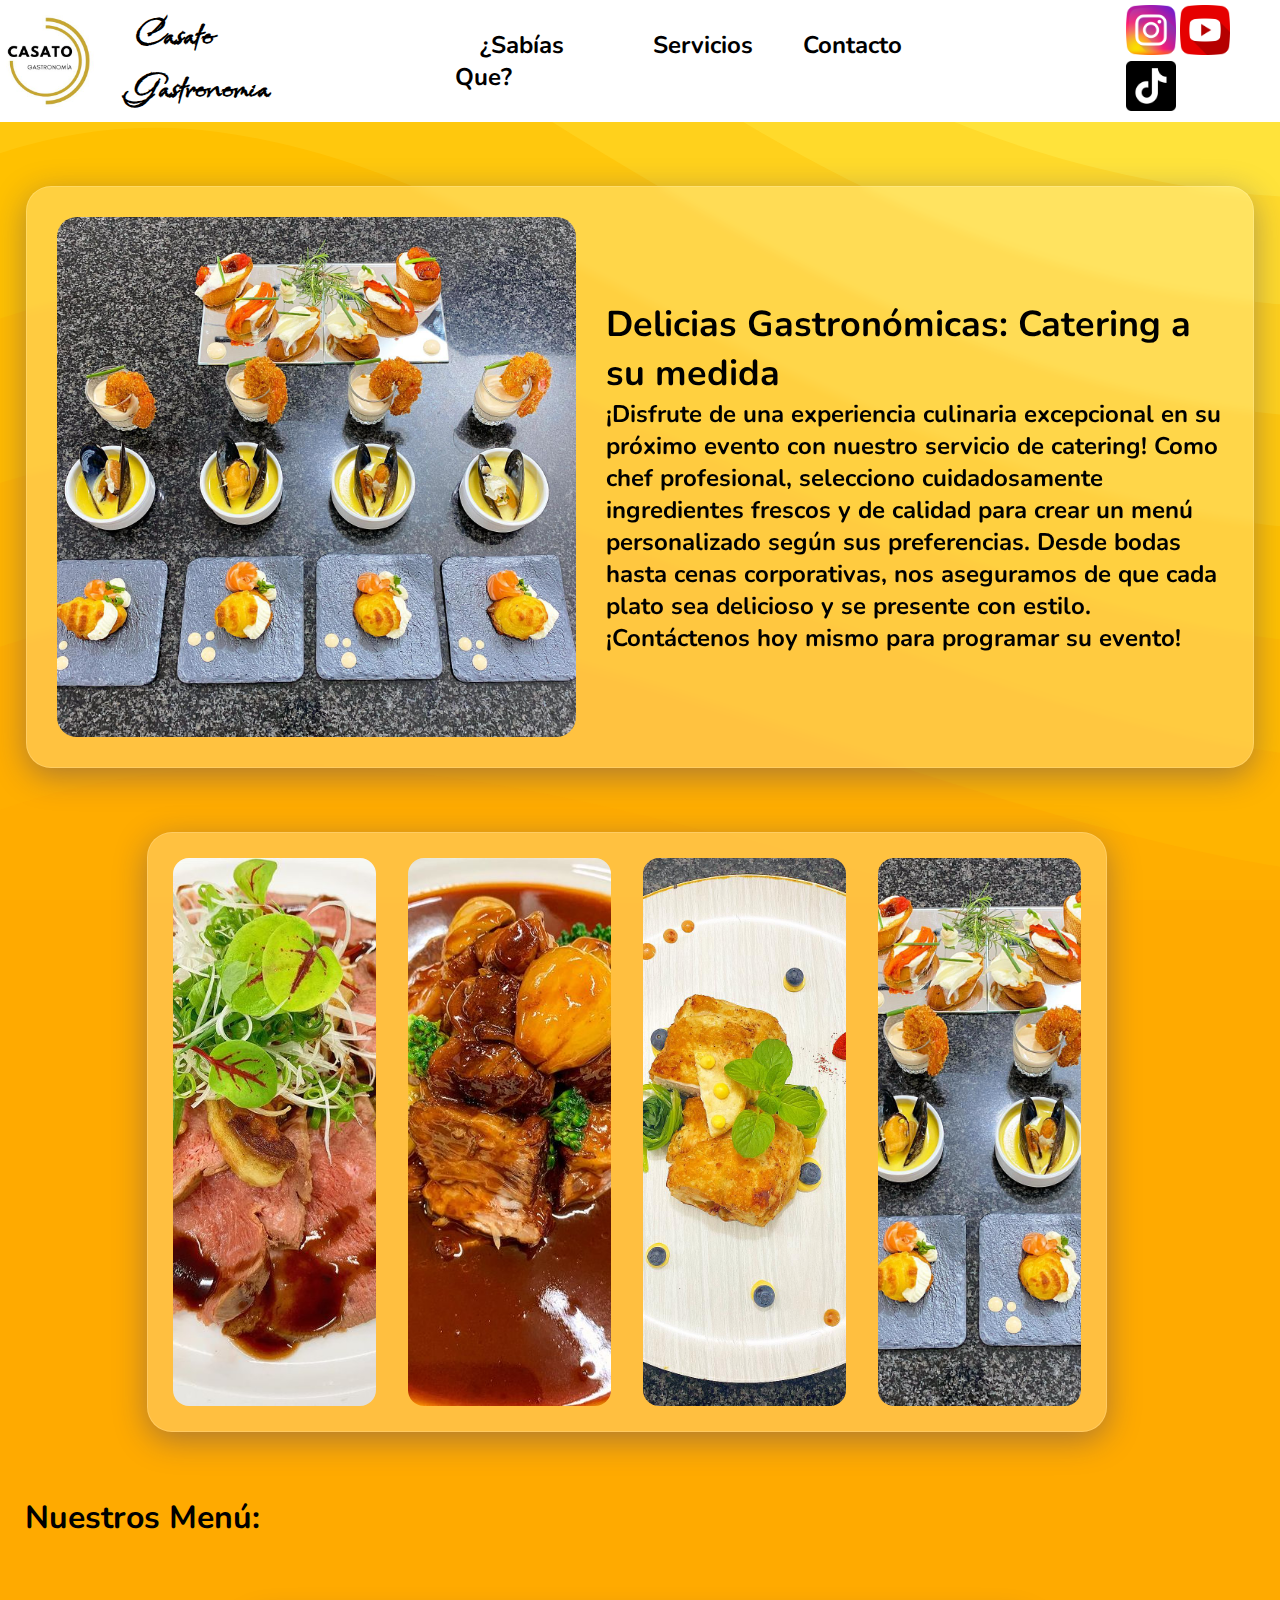
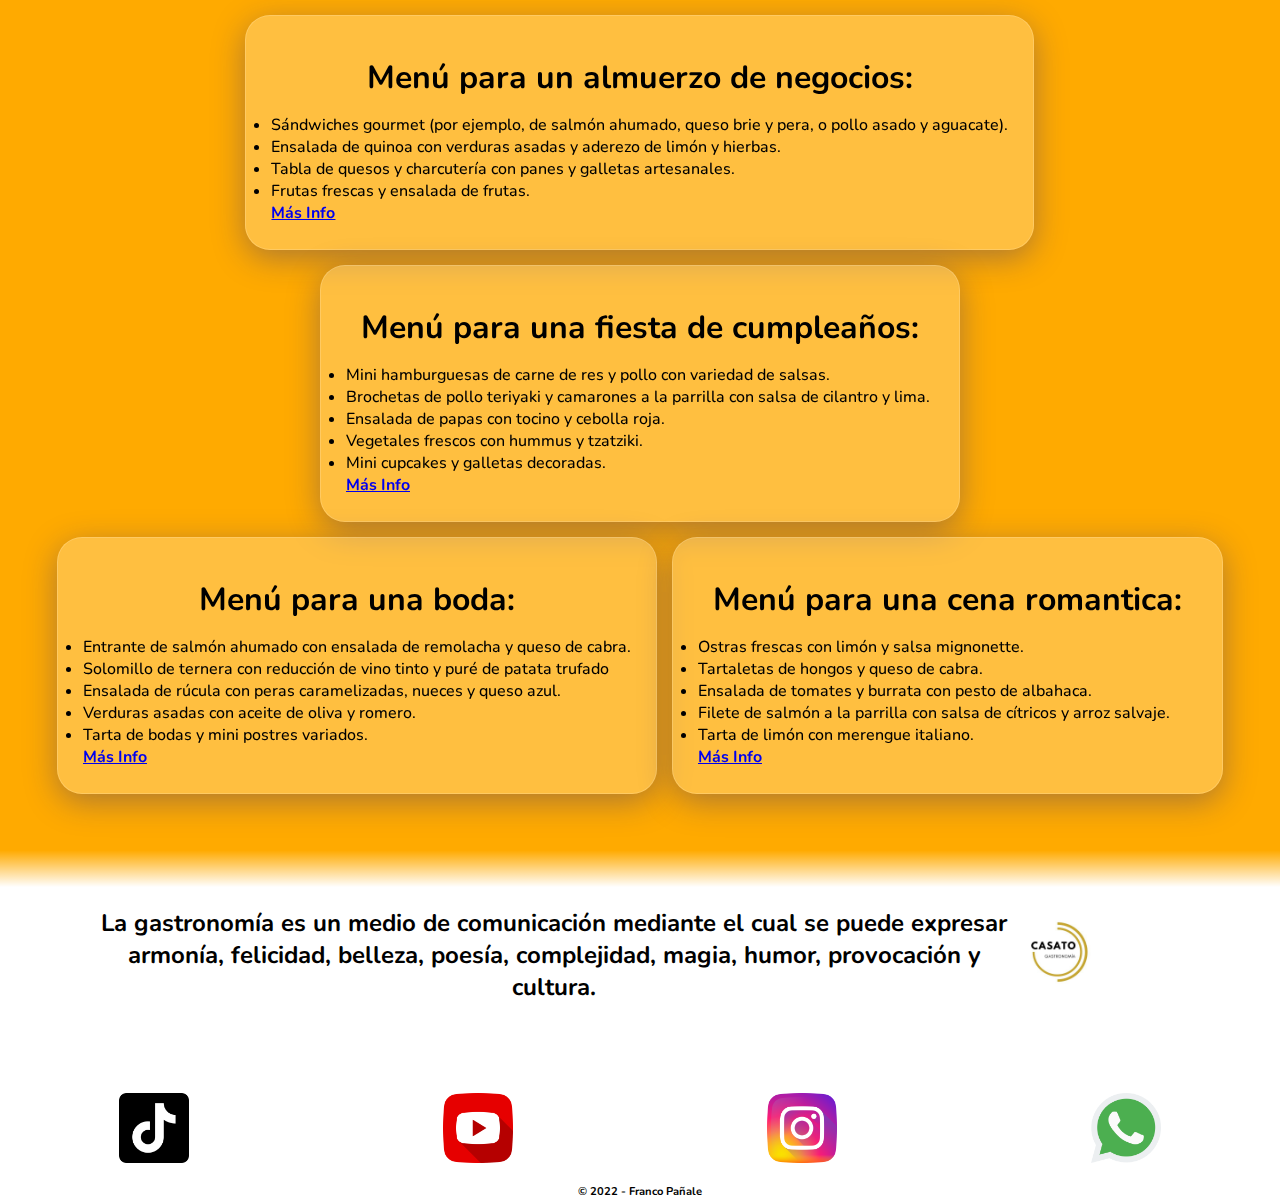
==== index.html @ 511fb8b0 "Casato-Gastronomia" ====
<!DOCTYPE html>
<html lang="en">

<head>
    <meta charset="UTF-8">
    <meta http-equiv="X-UA-Compatible" content="IE=edge">
    <meta name="viewport" content="width=device-width, initial-scale=1.0">
    <!--SEO-->
    <meta name="description" content="Somos una empresa de servicio de catering para eventos sociales y empresariales.">
    <meta name="keywords"
        content="Catering, Comida, Empresa, Fiestas, Eventos, Gourmet, Cumpleaños, Bautismos, Casamientos">
    <meta name="author" content="Franco Pañale">
    <title>Casato Gastronomía</title>
    <!--ICONO-->
    <link rel="icon" href="./img/logo.jpg" />
    <!--CSS-->
    <link href="https://cdn.jsdelivr.net/npm/bootstrap@5.3.0-alpha1/dist/css/bootstrap.min.css" rel="stylesheet"
        integrity="sha384-GLhlTQ8iRABdZLl6O3oVMWSktQOp6b7In1Zl3/Jr59b6EGGoI1aFkw7cmDA6j6gD" crossorigin="anonymous">
    <link rel="stylesheet" href="./estilos/style.css">
    <!-- OPEN GRAPH -->
    <meta property="og:title" content="Casato Gastronomia - Christian Asato">
    <meta property="og:type" content="website">
    <meta property="og:url" content="">
    <meta property="og:image"
        content="https://instagram.faep32-1.fna.fbcdn.net/v/t51.2885-19/312660041_188444640396712_4401179945038008953_n.jpg?stp=dst-jpg_s320x320&_nc_ht=instagram.faep32-1.fna.fbcdn.net&_nc_cat=104&_nc_ohc=FjXDxzBrMm0AX_UNTYy&edm=AOQ1c0wBAAAA&ccb=7-5&oh=00_AfDBjYqFD13P1LtFJxtyLZEIPd51VN4vnc2GtSHaodG-qA&oe=639FA82A&_nc_sid=8fd12b">
    <!--FONTS-->
    <link rel="preconnect" href="https://fonts.googleapis.com">
    <link rel="preconnect" href="https://fonts.gstatic.com" crossorigin>
    <link href="https://fonts.googleapis.com/css2?family=Babylonica&display=swap" rel="stylesheet">
    
    <script defer src="./JS/app.js"></script>
</head>

<body>
    <header class="header">
        <div class="logo">
            <a href="index.html"><img src="./img/logo.jpg" alt="Logo Casato">
                <h1 style="font-family: 'Babylonica', cursive;">Casato Gastronomia</h1>
            </a>
        </div>
        <nav class="nav-h">
            <ul>
                <li><a href="./pages/info.html">¿Sabías Que?</a></li>
                <li><a href="./pages/servicios.html">Servicios</a></li>
                <li><a href="./pages/contacto.html">Contacto</a></li>
            </ul>
        </nav>

        <div class="redes-nav">
            <a href="https://www.instagram.com/casato_gastronomia/" target="_blank"><img src="./img/instagram.png"
                    alt="instagram"></a>
            <a href="https://www.youtube.com/@casatogastronomia" target="_blank"><img src="./img/youtube.png"
                    alt="youtube"></a>
            <a href="https://www.tiktok.com/@casatogastronomia?_t=8XxzHCLe8hi&_r=1" target="_blank"><img
                    src="./img/tik-tok.png" alt="tik-tok"></a>
        </div>

            <!--MENU VERSION MOBILE-->

        <a onclick="openNav()" class="menu" href="#"><img src="./navbar-mobile/menu.png" alt="Menu Hamburguesa" style="width: 10%;"></a>
                    
        <div id="mobile-menu" class="overlay">
            <a onclick="closeNav()" href="" class="close">&times;</a>
            <div class="overlay-content">
                <a href="./pages/info.html">¿Sabías Que?</a>
                <a href="./pages/servicios.html">Servicios</a>
                <a href="./pages/contacto.html">Contacto</a>
            </div>
        </div>
    </header>
    <main class="container-fluid">
        <section class="presentacion">
                <img src="./img/img-plato4.jpg" alt="Chef Christian Asato" class="Comida">
            <div class="txt-presentacion">
                <h2>Delicias Gastronómicas: Catering a su medida</h2>
                <p>¡Disfrute de una experiencia culinaria excepcional en su próximo evento con nuestro servicio de catering! Como chef profesional, selecciono cuidadosamente ingredientes frescos y de calidad para crear un menú personalizado según sus preferencias. Desde bodas hasta cenas corporativas, nos aseguramos de que cada plato sea delicioso y se presente con estilo. ¡Contáctenos hoy mismo para programar su evento!</p>
            </div>
        </section>
                        <!--CARRUSEL DE COMIDAS-->
        <div class="box">
            <div class="img1"></div>
            <div class="img2"></div>
            <div class="img3"></div>
            <div class="img4"></div>
        </div>
        
        <section class="menu-box">
            <h2>Nuestros Menú:</h2>
            <article class="menu-contain">
                <div class="menu-1">
                    <h3>Menú para un almuerzo de negocios:</h3>
                    <ul>
                        <li>Sándwiches gourmet (por ejemplo, de salmón ahumado, queso brie y pera, o pollo asado y aguacate).</li>
                        <li>Ensalada de quinoa con verduras asadas y aderezo de limón y hierbas.</li>
                        <li>Tabla de quesos y charcutería con panes y galletas artesanales.</li>
                        <li>Frutas frescas y ensalada de frutas.</li>
                    </ul>
                    <a href="./pages/contacto.html" class="btn btn-light">Más Info</a>
                </div>
                <div class="menu-2">
                    <h3>Menú para una fiesta de cumpleaños:</h3>
                    <ul>
                        <li>Mini hamburguesas de carne de res y pollo con variedad de salsas.</li>
                        <li>Brochetas de pollo teriyaki y camarones a la parrilla con salsa de cilantro y lima.</li>
                        <li>Ensalada de papas con tocino y cebolla roja.</li>
                        <li>Vegetales frescos con hummus y tzatziki.</li>
                        <li>Mini cupcakes y galletas decoradas.</li>
                    </ul>
                    <a href="./pages/contacto.html" class="btn btn-light">Más Info</a>
                </div>
                <div class="menu-3">
                    <h3>Menú para una boda:</h3>
                    <ul>
                        <li>Entrante de salmón ahumado con ensalada de remolacha y queso de cabra.</li>
                        <li>Solomillo de ternera con reducción de vino tinto y puré de patata trufado</li>
                        <li>Ensalada de rúcula con peras caramelizadas, nueces y queso azul.</li>
                        <li>Verduras asadas con aceite de oliva y romero.</li>
                        <li>Tarta de bodas y mini postres variados.</li>
                    </ul>
                    <a href="./pages/contacto.html" class="btn btn-light">Más Info</a>
                </div>
                <div class="menu-4">
                    <h3>Menú para una cena romantica:</h3>
                    <ul>
                        <li>Ostras frescas con limón y salsa mignonette.</li>
                        <li>Tartaletas de hongos y queso de cabra.</li>
                        <li>Ensalada de tomates y burrata con pesto de albahaca.</li>
                        <li>Filete de salmón a la parrilla con salsa de cítricos y arroz salvaje.</li>
                        <li>Tarta de limón con merengue italiano.</li>
                    </ul>
                    <a href="./pages/contacto.html" class="btn btn-light">Más Info</a>
                </div>
            </article>    
        </section>
    </main>

    <footer>
        <div class="f-info">
            <p>La gastronomía es un medio de comunicación mediante el cual se puede expresar armonía, felicidad,
                belleza, poesía, complejidad, magia, humor, provocación y cultura.</p>
            <a href="index.html"><img src="./img/logo.jpg" alt="Logo de Casato Gastronomia">
            </a>
        </div>
        <div class="f-redes">
            <a href="https://www.tiktok.com/@casatogastronomia?_t=8XxzHCLe8hi&_r=1" target="_blank">
                <img src="./img/tik-tok.png" alt="tik-tok">
            </a>
            <a href="https://www.youtube.com/@casatogastronomia" target="_blank">
                <img src="./img/youtube.png" alt="youtube">
            </a>
            <a href="https://www.instagram.com/casato_gastronomia/" target="_blank">
                <img src="./img/instagram.png" alt="instagram">
            </a>

            <a href="https://api.whatsapp.com/send?phone=+549116881-6534&text=Hola Christian, Quiero mas recetas!"
                target="_blank">
                <img src="./img/whatsapp.png" alt="whatsapp">
            </a>
        </div>
        <p style="font-size: 0.7rem; text-align: center;">© 2022 - <a href="https://www.linkedin.com/in/francopanale/"
                target="_blank" style="text-decoration: none; color: black;">Franco Pañale</a> </p>
    </footer>
    <script src="https://cdn.jsdelivr.net/npm/bootstrap@5.3.0-alpha1/dist/js/bootstrap.bundle.min.js"
        integrity="sha384-w76AqPfDkMBDXo30jS1Sgez6pr3x5MlQ1ZAGC+nuZB+EYdgRZgiwxhTBTkF7CXvN"
        crossorigin="anonymous"></script>
</body>

</html>
---- estilos/style.css ----
@import url('https://fonts.googleapis.com/css2?family=Nunito:wght@400;800&display=swap');

* {
    box-sizing: border-box;
    margin: 0;
    padding: 0;
    font-family: 'Nunito', sans-serif;
    font-weight: 700;
}

body {
    background-color: #ffaa00;
    background-image: url("data:image/svg+xml,%3Csvg xmlns='http://www.w3.org/2000/svg' width='100%25' height='100%25' viewBox='0 0 1600 800'%3E%3Cg fill-opacity='0.36'%3E%3Cpath fill='%23ffb100' d='M486 705.8c-109.3-21.8-223.4-32.2-335.3-19.4C99.5 692.1 49 703 0 719.8V800h843.8c-115.9-33.2-230.8-68.1-347.6-92.2C492.8 707.1 489.4 706.5 486 705.8z'/%3E%3Cpath fill='%23ffb800' d='M1600 0H0v719.8c49-16.8 99.5-27.8 150.7-33.5c111.9-12.7 226-2.4 335.3 19.4c3.4 0.7 6.8 1.4 10.2 2c116.8 24 231.7 59 347.6 92.2H1600V0z'/%3E%3Cpath fill='%23ffbf00' d='M478.4 581c3.2 0.8 6.4 1.7 9.5 2.5c196.2 52.5 388.7 133.5 593.5 176.6c174.2 36.6 349.5 29.2 518.6-10.2V0H0v574.9c52.3-17.6 106.5-27.7 161.1-30.9C268.4 537.4 375.7 554.2 478.4 581z'/%3E%3Cpath fill='%23ffc500' d='M0 0v429.4c55.6-18.4 113.5-27.3 171.4-27.7c102.8-0.8 203.2 22.7 299.3 54.5c3 1 5.9 2 8.9 3c183.6 62 365.7 146.1 562.4 192.1c186.7 43.7 376.3 34.4 557.9-12.6V0H0z'/%3E%3Cpath fill='%23ffcc00' d='M181.8 259.4c98.2 6 191.9 35.2 281.3 72.1c2.8 1.1 5.5 2.3 8.3 3.4c171 71.6 342.7 158.5 531.3 207.7c198.8 51.8 403.4 40.8 597.3-14.8V0H0v283.2C59 263.6 120.6 255.7 181.8 259.4z'/%3E%3Cpath fill='%23ffd624' d='M1600 0H0v136.3c62.3-20.9 127.7-27.5 192.2-19.2c93.6 12.1 180.5 47.7 263.3 89.6c2.6 1.3 5.1 2.6 7.7 3.9c158.4 81.1 319.7 170.9 500.3 223.2c210.5 61 430.8 49 636.6-16.6V0z'/%3E%3Cpath fill='%23ffe038' d='M454.9 86.3C600.7 177 751.6 269.3 924.1 325c208.6 67.4 431.3 60.8 637.9-5.3c12.8-4.1 25.4-8.4 38.1-12.9V0H288.1c56 21.3 108.7 50.6 159.7 82C450.2 83.4 452.5 84.9 454.9 86.3z'/%3E%3Cpath fill='%23ffeb49' d='M1600 0H498c118.1 85.8 243.5 164.5 386.8 216.2c191.8 69.2 400 74.7 595 21.1c40.8-11.2 81.1-25.2 120.3-41.7V0z'/%3E%3Cpath fill='%23fff558' d='M1397.5 154.8c47.2-10.6 93.6-25.3 138.6-43.8c21.7-8.9 43-18.8 63.9-29.5V0H643.4c62.9 41.7 129.7 78.2 202.1 107.4C1020.4 178.1 1214.2 196.1 1397.5 154.8z'/%3E%3Cpath fill='%23ffff66' d='M1315.3 72.4c75.3-12.6 148.9-37.1 216.8-72.4h-723C966.8 71 1144.7 101 1315.3 72.4z'/%3E%3C/g%3E%3C/svg%3E");
    background-attachment: fixed;
    background-size: cover;
}

.header {
    display: flex;
    flex-direction: row;
    align-items: center;
    justify-content: space-between;
    background-color: white;

}

.header .logo {
    width: 20%;
}

.header .logo h1 {
    font-size: 2.5rem;
    color: #000;
}

.header .logo a {
    list-style: none;
    text-decoration: none;
    display: flex;
    flex-direction: row;
    align-items: center;
    justify-content: center;
    gap: 25px;
}

.header .logo img {
    width: 40%;
    transition: all 0.5s;
    margin:10px;
    border-radius: 100%;
}

.header .redes-nav {
    width: 12%;
}

.header .redes-nav img {
    width: 50px;
    transition: all 0.5s;
}

.header .nav-h {
    width: 40%;
}

.header .nav-h ul {
    display: flex;
    flex-direction: row;
    padding: 0px 20px;
    list-style: none;

}

.header .nav-h ul li {
    transition: all 0.5s;
}

.header .logo a img:hover,
.header .redes-nav img:hover,
.header .nav-h ul li:hover {
    scale: 1.2;
}

.header .nav-h ul li a {
    text-decoration: none;
    color: #000;
    padding: 25px;
    font-weight: 700;
    font-size: 1.5rem;
}

.menu {
    display: none;
}


.header .overlay {
    height: 100%;
    width: 0;
    position: fixed;
    z-index: 1;
    left: 0;
    top: 0;
    background-color: rgba(33, 49, 63, .95);
    overflow: hidden;
    transition: all 0.3s ease 0s;
}

.header .overlay .overlay-content {
    display: flex;
    height: 100%;
    flex-direction: column;
    align-items: center;
    justify-content: center;
}

.header .overlay a {
    padding: 15px;
    font-size: 36px;
    display: block;
    transition: all 0.3s ease 0s;
    font-weight: 700;
    color: #eceff1;
}

.header .overlay a:hover,
.header .overlay a:focus {
    color: #ffbc0e;
}

.header .overlay .close {
    position: absolute;
    top: 20px;
    right: 45px;
    font-size: 65px;
}

@media screen and (max-height:450px) {
    .header .overlay a {
        font-size: 20px;
    }

    .header .overlay .close {
        font-size: 40px;
        top: 15px;
        right: 35px;
    }
}

@media screen and (max-width: 800px) {

    .nav-h,
    .redes-nav {
        display: none;
    }

    .menu {
        display: inherit;
    }

    .menu img {
        width: 150px;
    }
}

                    /* HEADER HASTA ACÁ */

.presentacion {
    display: flex;
    flex-direction: row;
    justify-content: center;
    align-items: center;
    gap: 25px;
    margin: 5% 2%;
    border: 2px solid;
    padding: 25px;
    background: rgba(255, 255, 255, 0.25);
    box-shadow: 0 8px 32px 0 rgba(31, 38, 135, 0.37);
    backdrop-filter: blur(4px);
    -webkit-backdrop-filter: blur(4px);
    border-radius: 25px;
    border: 1px solid rgba(255, 255, 255, 0.18);
}

.presentacion img {
    width: 45%;
    border-radius: 25px;
    padding: 5px;
}
.txt-presentacion{
    font-size: 1.5rem;
    font-weight: 900;
}


                    /* CARRUSEL */
.box{
    display: flex;
    height: 600px;
    width: 75%;
    gap: 2rem;
    margin: 5% 11.5%;
    border: 2px solid;
    padding: 25px;
    background: rgba(255, 255, 255, 0.25);
    box-shadow: 0 8px 32px 0 rgba(31, 38, 135, 0.37);
    backdrop-filter: blur(4px);
    -webkit-backdrop-filter: blur(4px);
    border-radius: 25px;
    border: 1px solid rgba(255, 255, 255, 0.18);
}

.img1{
    background: url(/img/img-plato1.jpg);
}
.img2{
    background: url(/img/img-plato2.jpg);
}
.img3{
    background: url(/img/img-plato3.jpg);
}
.img4{
    background: url(/img/img-plato4.jpg);
}
.box >div{
    flex: 1;
    border-radius: 1rem;
    background-position: center;
    background-repeat: no-repeat;
    background-size: auto 100%;
    transition: all.8s cubic-bezier(.25 , .4, .45, 1.4);
}
.box >div:hover{
    flex: 5;
}

                    /* LISTADO DE MENÚ*/

.menu-box{
    display: grid; 
    grid-template-columns: 1fr 1fr 1fr; 
    grid-template-rows: 5% 5% 90%; 
    gap: 0px 0px; 
    grid-template-areas: 
    "h2-menu h2-menu h2-menu"
    "h2-menu h2-menu h2-menu"
    "menu-contain menu-contain menu-contain"

}

.menu-box h2{
    grid-area: h2-menu;
    font-size: 2rem;
    font-weight: 700;
    margin: 0px 25px;
}
.menu-contain{
    grid-area: menu-contain;
    margin-bottom: 5%;
    display: flex;
    flex-direction: row;
    flex-wrap: wrap;
    align-items: center;
    justify-content: center;
    gap: 15px;
    padding: 25px;
}
.menu-contain h3{
    font-size: 2rem;
    padding: 15px;
    font-weight: 700;
    text-align: center;
}
.menu-contain ul li{
    font-weight: 500;
}
.menu-1{
    background: rgba(255, 255, 255, 0.25);
    box-shadow: 0 8px 32px 0 rgba(31, 38, 135, 0.37);
    backdrop-filter: blur(4px);
    -webkit-backdrop-filter: blur(4px);
    border-radius: 25px;
    border: 1px solid rgba(255, 255, 255, 0.18);
    padding: 25px;
}
.menu-2{
    background: rgba(255, 255, 255, 0.25);
    box-shadow: 0 8px 32px 0 rgba(31, 38, 135, 0.37);
    backdrop-filter: blur(4px);
    -webkit-backdrop-filter: blur(4px);
    border-radius: 25px;
    border: 1px solid rgba(255, 255, 255, 0.18);
    padding: 25px;
}
.menu-3{
    background: rgba(255, 255, 255, 0.25);
    box-shadow: 0 8px 32px 0 rgba(31, 38, 135, 0.37);
    backdrop-filter: blur(4px);
    -webkit-backdrop-filter: blur(4px);
    border-radius: 25px;
    border: 1px solid rgba(255, 255, 255, 0.18);
    padding: 25px;
}
.menu-4{
    background: rgba(255, 255, 255, 0.25);
    box-shadow: 0 8px 32px 0 rgba(31, 38, 135, 0.37);
    backdrop-filter: blur(4px);
    -webkit-backdrop-filter: blur(4px);
    border-radius: 25px;
    border: 1px solid rgba(255, 255, 255, 0.18);
    padding: 25px;
}
footer{
    display: flex;
    flex-direction: column;
    gap: 15px;
    background: rgb(255,255,255);
    background: linear-gradient(180deg, transparent 5%, #fff 15%, #fff 74%);
}
.f-info{
    display: flex;
    flex-direction: row;
    gap: 15px;
    align-items: center;
    justify-content: center;
    margin: 25px 50px;
    padding: 50px;
}
.f-info p{
    font-size: 1.5rem;
    text-align: center;
}
.f-info a img{
    width: 45%;
    border-radius: 100%;
}

.f-redes{
    display: flex;
    flex-direction: row;
    gap: 15px;
    justify-content: space-around;
    align-items: center;
}
.f-redes a img{
    width: 70px;
}
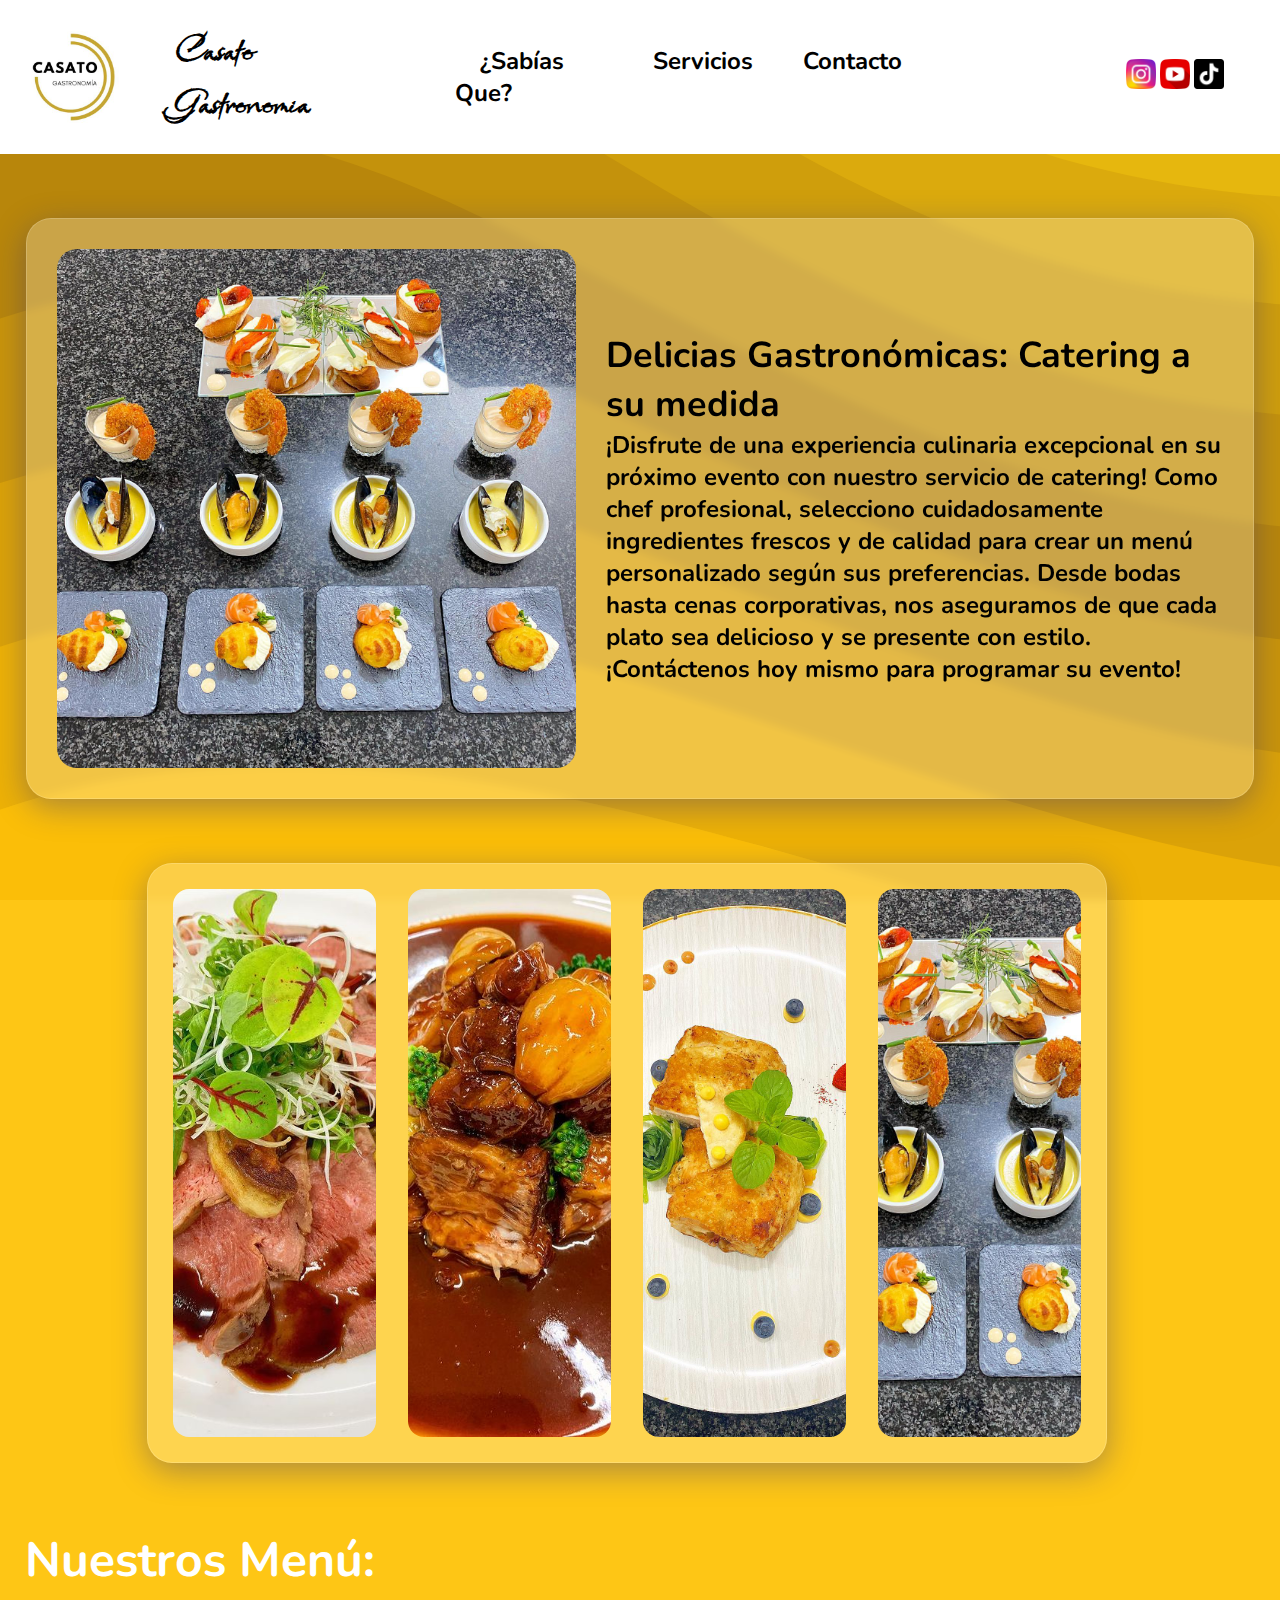
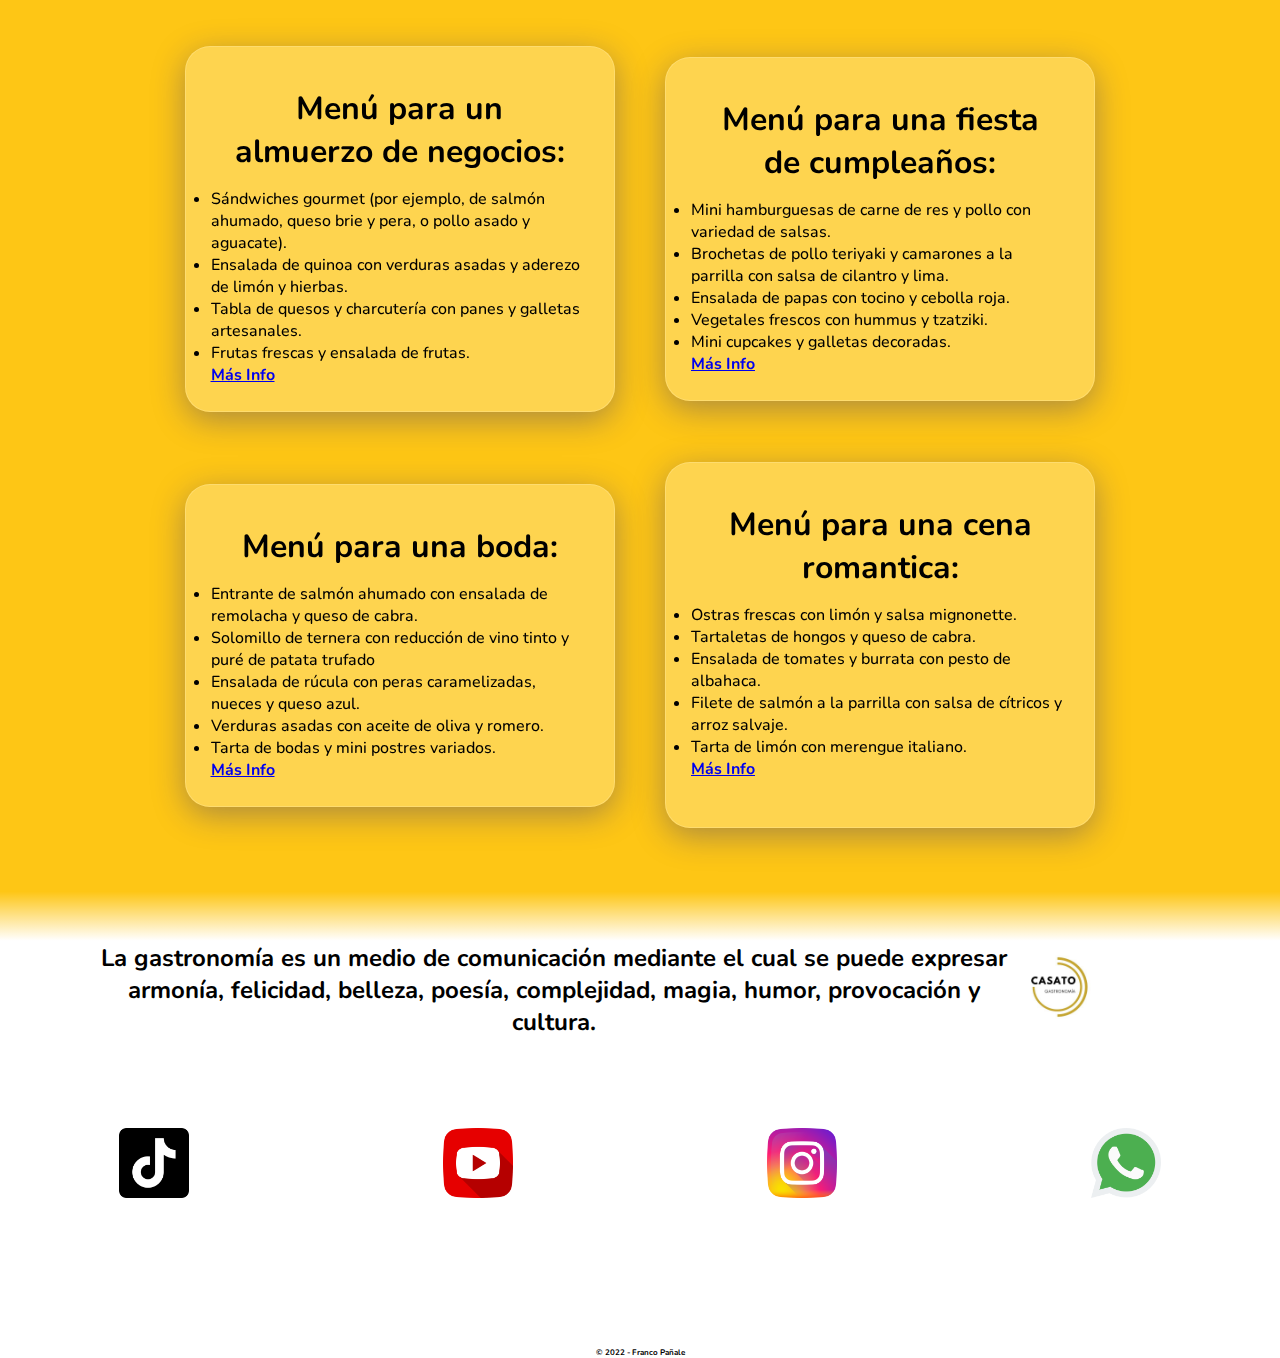
==== commit 65f6636f: "Modificando Version mobile" ====
--- a/index.html
+++ b/index.html
@@ -70,7 +70,7 @@
     </header>
     <main class="container-fluid">
         <section class="presentacion">
-                <img src="./img/img-plato4.jpg" alt="Chef Christian Asato" class="Comida">
+                <img src="./img/img-plato4.jpg" alt="Plato de comida" class="Comida">
             <div class="txt-presentacion">
                 <h2>Delicias Gastronómicas: Catering a su medida</h2>
                 <p>¡Disfrute de una experiencia culinaria excepcional en su próximo evento con nuestro servicio de catering! Como chef profesional, selecciono cuidadosamente ingredientes frescos y de calidad para crear un menú personalizado según sus preferencias. Desde bodas hasta cenas corporativas, nos aseguramos de que cada plato sea delicioso y se presente con estilo. ¡Contáctenos hoy mismo para programar su evento!</p>
@@ -157,8 +157,8 @@
                 <img src="./img/whatsapp.png" alt="whatsapp">
             </a>
         </div>
-        <p style="font-size: 0.7rem; text-align: center;">© 2022 - <a href="https://www.linkedin.com/in/francopanale/"
-                target="_blank" style="text-decoration: none; color: black;">Franco Pañale</a> </p>
+        <p style="font-size: 0.5rem; text-align: center; margin-top: 10%;">© 2022 - <a href="https://www.linkedin.com/in/francopanale/"
+                target="_blank" style="text-decoration: none; color: black; ">Franco Pañale</a> </p>
     </footer>
     <script src="https://cdn.jsdelivr.net/npm/bootstrap@5.3.0-alpha1/dist/js/bootstrap.bundle.min.js"
         integrity="sha384-w76AqPfDkMBDXo30jS1Sgez6pr3x5MlQ1ZAGC+nuZB+EYdgRZgiwxhTBTkF7CXvN"
--- a/estilos/style.css
+++ b/estilos/style.css
@@ -9,8 +9,8 @@
 }
 
 body {
-    background-color: #ffaa00;
-    background-image: url("data:image/svg+xml,%3Csvg xmlns='http://www.w3.org/2000/svg' width='100%25' height='100%25' viewBox='0 0 1600 800'%3E%3Cg fill-opacity='0.36'%3E%3Cpath fill='%23ffb100' d='M486 705.8c-109.3-21.8-223.4-32.2-335.3-19.4C99.5 692.1 49 703 0 719.8V800h843.8c-115.9-33.2-230.8-68.1-347.6-92.2C492.8 707.1 489.4 706.5 486 705.8z'/%3E%3Cpath fill='%23ffb800' d='M1600 0H0v719.8c49-16.8 99.5-27.8 150.7-33.5c111.9-12.7 226-2.4 335.3 19.4c3.4 0.7 6.8 1.4 10.2 2c116.8 24 231.7 59 347.6 92.2H1600V0z'/%3E%3Cpath fill='%23ffbf00' d='M478.4 581c3.2 0.8 6.4 1.7 9.5 2.5c196.2 52.5 388.7 133.5 593.5 176.6c174.2 36.6 349.5 29.2 518.6-10.2V0H0v574.9c52.3-17.6 106.5-27.7 161.1-30.9C268.4 537.4 375.7 554.2 478.4 581z'/%3E%3Cpath fill='%23ffc500' d='M0 0v429.4c55.6-18.4 113.5-27.3 171.4-27.7c102.8-0.8 203.2 22.7 299.3 54.5c3 1 5.9 2 8.9 3c183.6 62 365.7 146.1 562.4 192.1c186.7 43.7 376.3 34.4 557.9-12.6V0H0z'/%3E%3Cpath fill='%23ffcc00' d='M181.8 259.4c98.2 6 191.9 35.2 281.3 72.1c2.8 1.1 5.5 2.3 8.3 3.4c171 71.6 342.7 158.5 531.3 207.7c198.8 51.8 403.4 40.8 597.3-14.8V0H0v283.2C59 263.6 120.6 255.7 181.8 259.4z'/%3E%3Cpath fill='%23ffd624' d='M1600 0H0v136.3c62.3-20.9 127.7-27.5 192.2-19.2c93.6 12.1 180.5 47.7 263.3 89.6c2.6 1.3 5.1 2.6 7.7 3.9c158.4 81.1 319.7 170.9 500.3 223.2c210.5 61 430.8 49 636.6-16.6V0z'/%3E%3Cpath fill='%23ffe038' d='M454.9 86.3C600.7 177 751.6 269.3 924.1 325c208.6 67.4 431.3 60.8 637.9-5.3c12.8-4.1 25.4-8.4 38.1-12.9V0H288.1c56 21.3 108.7 50.6 159.7 82C450.2 83.4 452.5 84.9 454.9 86.3z'/%3E%3Cpath fill='%23ffeb49' d='M1600 0H498c118.1 85.8 243.5 164.5 386.8 216.2c191.8 69.2 400 74.7 595 21.1c40.8-11.2 81.1-25.2 120.3-41.7V0z'/%3E%3Cpath fill='%23fff558' d='M1397.5 154.8c47.2-10.6 93.6-25.3 138.6-43.8c21.7-8.9 43-18.8 63.9-29.5V0H643.4c62.9 41.7 129.7 78.2 202.1 107.4C1020.4 178.1 1214.2 196.1 1397.5 154.8z'/%3E%3Cpath fill='%23ffff66' d='M1315.3 72.4c75.3-12.6 148.9-37.1 216.8-72.4h-723C966.8 71 1144.7 101 1315.3 72.4z'/%3E%3C/g%3E%3C/svg%3E");
+    background-color: #FEC615;
+    background-image: url("data:image/svg+xml,%3Csvg xmlns='http://www.w3.org/2000/svg' width='100%25' height='100%25' viewBox='0 0 1600 800'%3E%3Cg %3E%3Cpath fill='%23fbbe08' d='M486 705.8c-109.3-21.8-223.4-32.2-335.3-19.4C99.5 692.1 49 703 0 719.8V800h843.8c-115.9-33.2-230.8-68.1-347.6-92.2C492.8 707.1 489.4 706.5 486 705.8z'/%3E%3Cpath fill='%23edb106' d='M1600 0H0v719.8c49-16.8 99.5-27.8 150.7-33.5c111.9-12.7 226-2.4 335.3 19.4c3.4 0.7 6.8 1.4 10.2 2c116.8 24 231.7 59 347.6 92.2H1600V0z'/%3E%3Cpath fill='%23dba208' d='M478.4 581c3.2 0.8 6.4 1.7 9.5 2.5c196.2 52.5 388.7 133.5 593.5 176.6c174.2 36.6 349.5 29.2 518.6-10.2V0H0v574.9c52.3-17.6 106.5-27.7 161.1-30.9C268.4 537.4 375.7 554.2 478.4 581z'/%3E%3Cpath fill='%23c9940a' d='M0 0v429.4c55.6-18.4 113.5-27.3 171.4-27.7c102.8-0.8 203.2 22.7 299.3 54.5c3 1 5.9 2 8.9 3c183.6 62 365.7 146.1 562.4 192.1c186.7 43.7 376.3 34.4 557.9-12.6V0H0z'/%3E%3Cpath fill='%23B8860B' d='M181.8 259.4c98.2 6 191.9 35.2 281.3 72.1c2.8 1.1 5.5 2.3 8.3 3.4c171 71.6 342.7 158.5 531.3 207.7c198.8 51.8 403.4 40.8 597.3-14.8V0H0v283.2C59 263.6 120.6 255.7 181.8 259.4z'/%3E%3Cpath fill='%23c4920c' d='M1600 0H0v136.3c62.3-20.9 127.7-27.5 192.2-19.2c93.6 12.1 180.5 47.7 263.3 89.6c2.6 1.3 5.1 2.6 7.7 3.9c158.4 81.1 319.7 170.9 500.3 223.2c210.5 61 430.8 49 636.6-16.6V0z'/%3E%3Cpath fill='%23cf9e0c' d='M454.9 86.3C600.7 177 751.6 269.3 924.1 325c208.6 67.4 431.3 60.8 637.9-5.3c12.8-4.1 25.4-8.4 38.1-12.9V0H288.1c56 21.3 108.7 50.6 159.7 82C450.2 83.4 452.5 84.9 454.9 86.3z'/%3E%3Cpath fill='%23dbaa0d' d='M1600 0H498c118.1 85.8 243.5 164.5 386.8 216.2c191.8 69.2 400 74.7 595 21.1c40.8-11.2 81.1-25.2 120.3-41.7V0z'/%3E%3Cpath fill='%23e6b70e' d='M1397.5 154.8c47.2-10.6 93.6-25.3 138.6-43.8c21.7-8.9 43-18.8 63.9-29.5V0H643.4c62.9 41.7 129.7 78.2 202.1 107.4C1020.4 178.1 1214.2 196.1 1397.5 154.8z'/%3E%3Cpath fill='%23F1C40F' d='M1315.3 72.4c75.3-12.6 148.9-37.1 216.8-72.4h-723C966.8 71 1144.7 101 1315.3 72.4z'/%3E%3C/g%3E%3C/svg%3E");
     background-attachment: fixed;
     background-size: cover;
 }
@@ -26,6 +26,8 @@
 
 .header .logo {
     width: 20%;
+    position: relative;
+    left: 25px;
 }
 
 .header .logo h1 {
@@ -46,7 +48,7 @@
 .header .logo img {
     width: 40%;
     transition: all 0.5s;
-    margin:10px;
+    margin:10%;
     border-radius: 100%;
 }
 
@@ -55,7 +57,7 @@
 }
 
 .header .redes-nav img {
-    width: 50px;
+    width: 30px;
     transition: all 0.5s;
 }
 
@@ -134,36 +136,7 @@
     right: 45px;
     font-size: 65px;
 }
-
-@media screen and (max-height:450px) {
-    .header .overlay a {
-        font-size: 20px;
-    }
-
-    .header .overlay .close {
-        font-size: 40px;
-        top: 15px;
-        right: 35px;
-    }
-}
-
-@media screen and (max-width: 800px) {
-
-    .nav-h,
-    .redes-nav {
-        display: none;
-    }
-
-    .menu {
-        display: inherit;
-    }
-
-    .menu img {
-        width: 150px;
-    }
-}
-
-                    /* HEADER HASTA ACÁ */
+                   /* HEADER HASTA ACÁ */
 
 .presentacion {
     display: flex;
@@ -250,9 +223,10 @@
 
 .menu-box h2{
     grid-area: h2-menu;
-    font-size: 2rem;
+    font-size: 3rem;
     font-weight: 700;
     margin: 0px 25px;
+    color: #fff;
 }
 .menu-contain{
     grid-area: menu-contain;
@@ -262,7 +236,7 @@
     flex-wrap: wrap;
     align-items: center;
     justify-content: center;
-    gap: 15px;
+    gap: 50px;
     padding: 25px;
 }
 .menu-contain h3{
@@ -282,6 +256,7 @@
     border-radius: 25px;
     border: 1px solid rgba(255, 255, 255, 0.18);
     padding: 25px;
+    width: 35%;
 }
 .menu-2{
     background: rgba(255, 255, 255, 0.25);
@@ -291,6 +266,7 @@
     border-radius: 25px;
     border: 1px solid rgba(255, 255, 255, 0.18);
     padding: 25px;
+    width: 35%;
 }
 .menu-3{
     background: rgba(255, 255, 255, 0.25);
@@ -300,6 +276,7 @@
     border-radius: 25px;
     border: 1px solid rgba(255, 255, 255, 0.18);
     padding: 25px;
+    width: 35%;
 }
 .menu-4{
     background: rgba(255, 255, 255, 0.25);
@@ -309,6 +286,8 @@
     border-radius: 25px;
     border: 1px solid rgba(255, 255, 255, 0.18);
     padding: 25px;
+    width: 35%;
+    height: 50%;
 }
 footer{
     display: flex;
@@ -344,4 +323,66 @@
 }
 .f-redes a img{
     width: 70px;
-}+}
+
+
+
+                /*MEDIA QUERIES*/
+
+                @media screen and (max-height:450px) {
+                    .header .overlay a {
+                        font-size: 20px;
+                    }
+                
+                    .header .overlay .close {
+                        font-size: 40px;
+                        top: 15px;
+                        right: 35px;
+                    }
+                }
+                
+                @media screen and (max-width: 900px) {
+                    .header .logo{
+                        width: 80%;
+                    }
+                    .header .logo h1{
+                        font-size: 3rem;
+                    }
+                    .nav-h,
+                    .redes-nav {
+                        display: none;
+                    }
+                
+                    .menu {
+                        display: flex;
+                        flex-direction: row;
+                        justify-content: flex-end;
+                        margin: 0 5% 0 0;
+                    }
+                
+                    .menu img {
+                        width: 150px;
+                    }
+                    .presentacion{
+                        flex-direction: column;
+                    }
+                    .presentacion img{
+                        width: 100%;
+                    }
+                }
+
+                @media screen and (max-width: 650px){
+                    .header .logo{
+                        width: 60%;
+                    }
+                    .header .logo h1{
+                        font-size: 2rem;
+                    }
+                    .presentacion .txt-presentacion h2,
+                    .presentacion .txt-presentacion p{
+                        font-size: 1rem;
+                    }
+                    .box{
+                        display: none;
+                    }
+                }